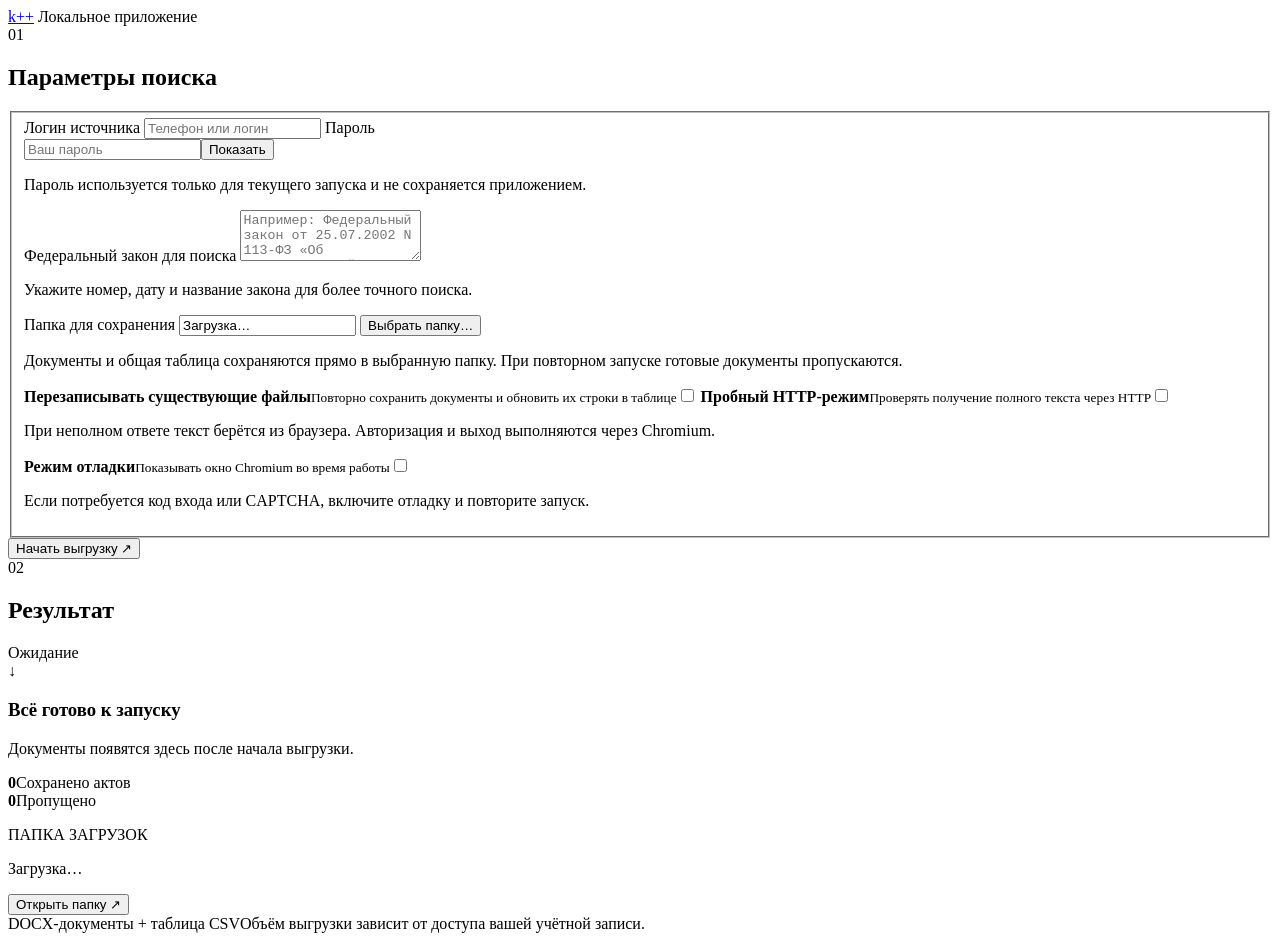
==== interfaces/web/static/index.html @ 3f466249 "Initial implementation for macOS and Linux" ====
<!doctype html>
<html lang="ru">
<head>
  <meta charset="utf-8">
  <meta name="viewport" content="width=device-width, initial-scale=1">
  <meta name="app-token" content="__APP_TOKEN__">
  <title>Kplusplus · Судебная практика</title>
  <link rel="stylesheet" href="/style.css">
  <script src="/app.js" defer></script>
</head>
<body>
  <div class="shell">
    <header><a class="brand" href="/" aria-label="Kplusplus — главная">k<span>++</span></a><span class="local"><i></i> Локальное приложение</span></header>
    <main>
      <div class="layout">
        <section class="card form-card" aria-labelledby="settings-title">
          <div class="section-heading"><span class="step">01</span><h2 id="settings-title">Параметры поиска</h2></div>
          <form id="parser-form">
            <fieldset id="settings">
              <label for="login">Логин источника</label>
              <input id="login" name="login" autocomplete="username" placeholder="Телефон или логин" maxlength="2000">
              <label for="password">Пароль</label>
              <div class="password-wrap"><input id="password" name="password" type="password" autocomplete="current-password" placeholder="Ваш пароль" maxlength="2000"><button type="button" id="show-password" aria-label="Показать пароль" aria-pressed="false">Показать</button></div>
              <p class="hint">Пароль используется только для текущего запуска и не сохраняется приложением.</p>
              <label for="law">Федеральный закон для поиска</label>
              <textarea id="law" name="law" rows="3" required maxlength="2000" placeholder='Например: Федеральный закон от 25.07.2002 N 113-ФЗ «Об альтернативной гражданской службе»'></textarea>
              <p class="hint">Укажите номер, дату и название закона для более точного поиска.</p>
              <label for="save-directory">Папка для сохранения</label>
              <input id="save-directory" readonly aria-describedby="save-hint" value="Загрузка…">
              <button type="button" id="choose-folder" class="secondary choose-folder">Выбрать папку…</button>
              <p class="hint" id="save-hint">Документы и общая таблица сохраняются прямо в выбранную папку. При повторном запуске готовые документы пропускаются.</p>
              <label class="debug-option" for="overwrite"><span><strong>Перезаписывать существующие файлы</strong><small>Повторно сохранить документы и обновить их строки в таблице</small></span><input id="overwrite" type="checkbox" role="switch"></label>
              <label class="debug-option" for="hybrid"><span><strong>Пробный HTTP-режим</strong><small>Проверять получение полного текста через HTTP</small></span><input id="hybrid" type="checkbox" role="switch"></label>
              <p class="hint">При неполном ответе текст берётся из браузера. Авторизация и выход выполняются через Chromium.</p>
              <label class="debug-option" for="debug"><span><strong>Режим отладки</strong><small>Показывать окно Chromium во время работы</small></span><input id="debug" name="debug" type="checkbox" role="switch"></label>
              <p class="hint">Если потребуется код входа или CAPTCHA, включите отладку и повторите запуск.</p>
            </fieldset>
            <button class="primary" type="submit" id="start">Начать выгрузку <span aria-hidden="true">↗</span></button>
          </form>
        </section>
        <section class="card result-card" aria-labelledby="result-title">
          <div class="section-heading"><span class="step">02</span><h2 id="result-title">Результат</h2><span id="badge">Ожидание</span></div>
          <div class="status-block" aria-live="polite"><div class="status-icon" id="status-icon" aria-hidden="true">↓</div><h3 id="phase">Всё готово к запуску</h3><p id="description">Документы появятся здесь после начала выгрузки.</p></div>
          <div class="counters"><div><strong id="saved">0</strong><span>Сохранено актов</span></div><div><strong id="skipped">0</strong><span>Пропущено</span></div></div>
          <p id="error" class="error" role="alert" hidden></p>
          <p id="transport-summary" class="hint" aria-live="polite"></p>
          <p id="logout" class="hint" aria-live="polite"></p>
          <div class="folder"><span class="eyebrow">ПАПКА ЗАГРУЗОК</span><p id="directory">Загрузка…</p><button id="open-folder" class="secondary" type="button">Открыть папку <span aria-hidden="true">↗</span></button></div>
          <button id="stop" class="stop" type="button" hidden>Остановить и выйти из системы</button>
        </section>
      </div>
      <footer><span>DOCX-документы + таблица CSV</span><span>Объём выгрузки зависит от доступа вашей учётной записи.</span></footer>
    </main>
  </div>
</body>
</html>
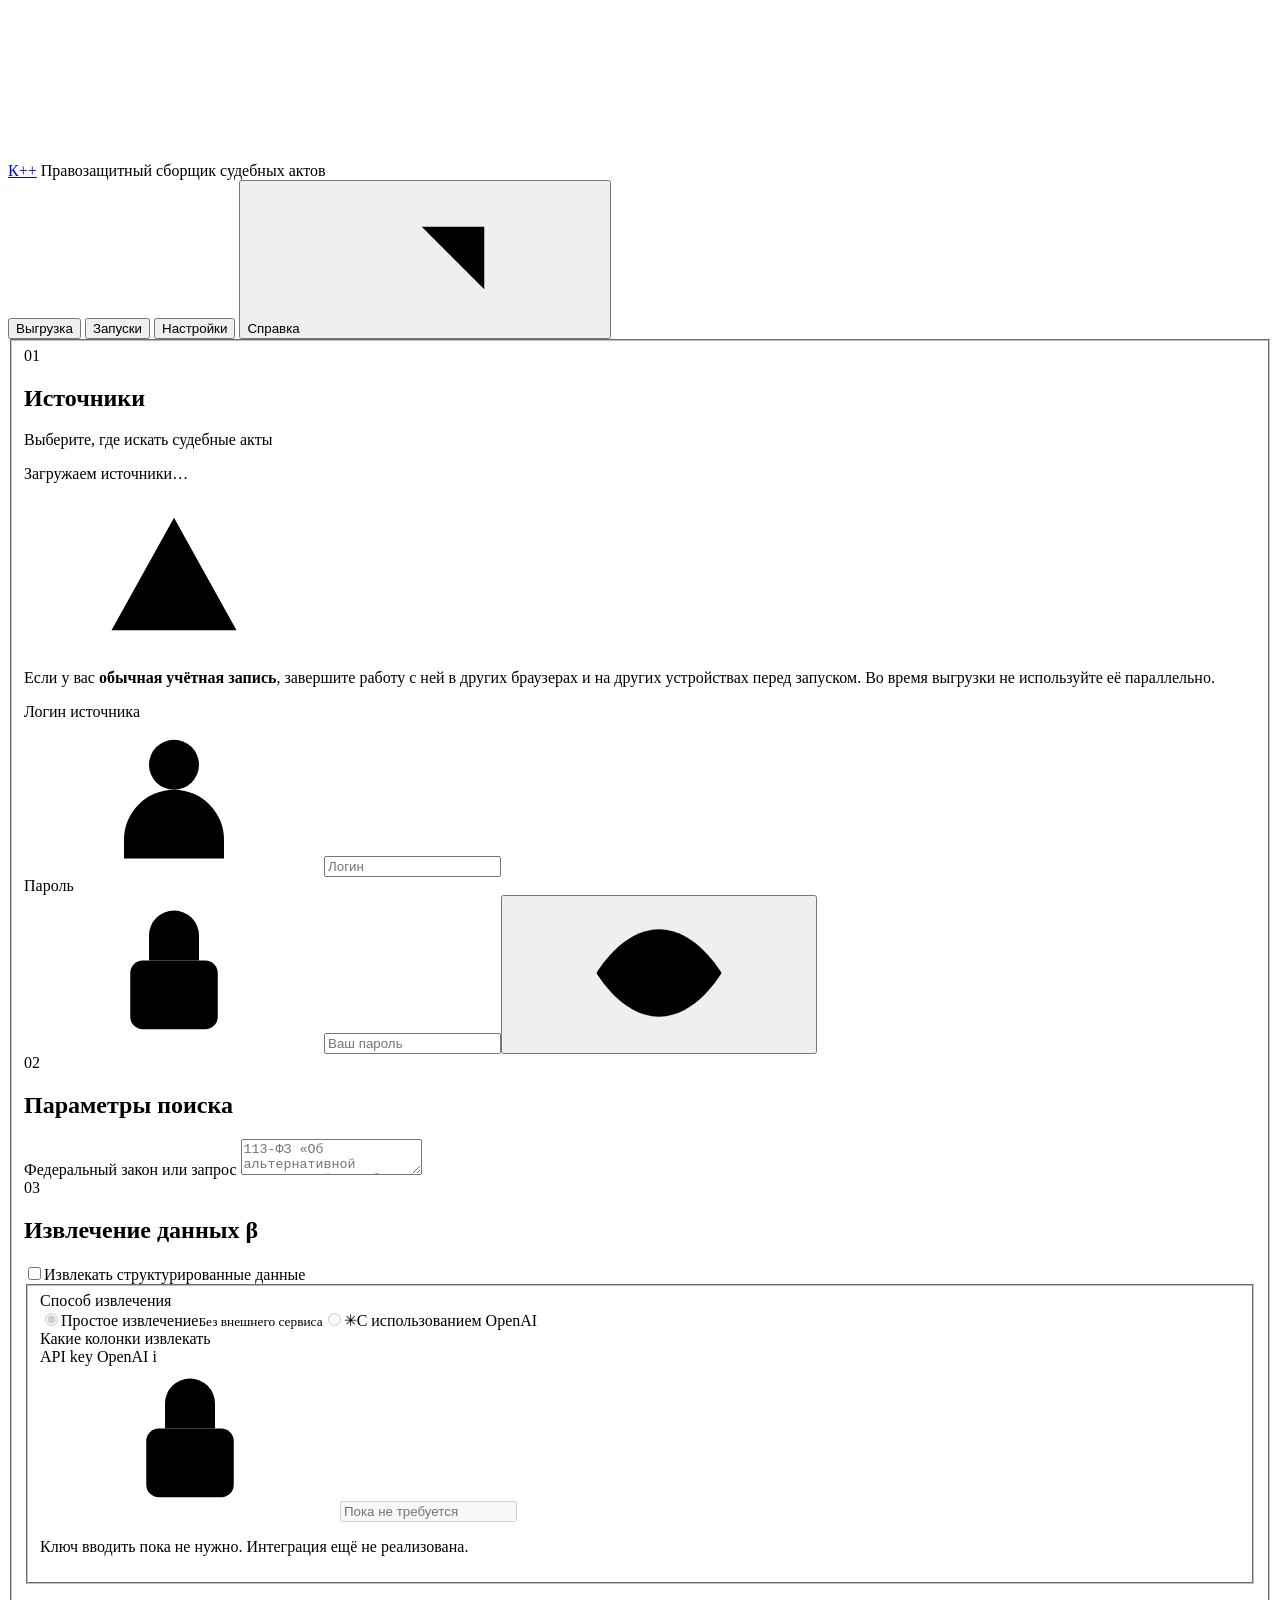
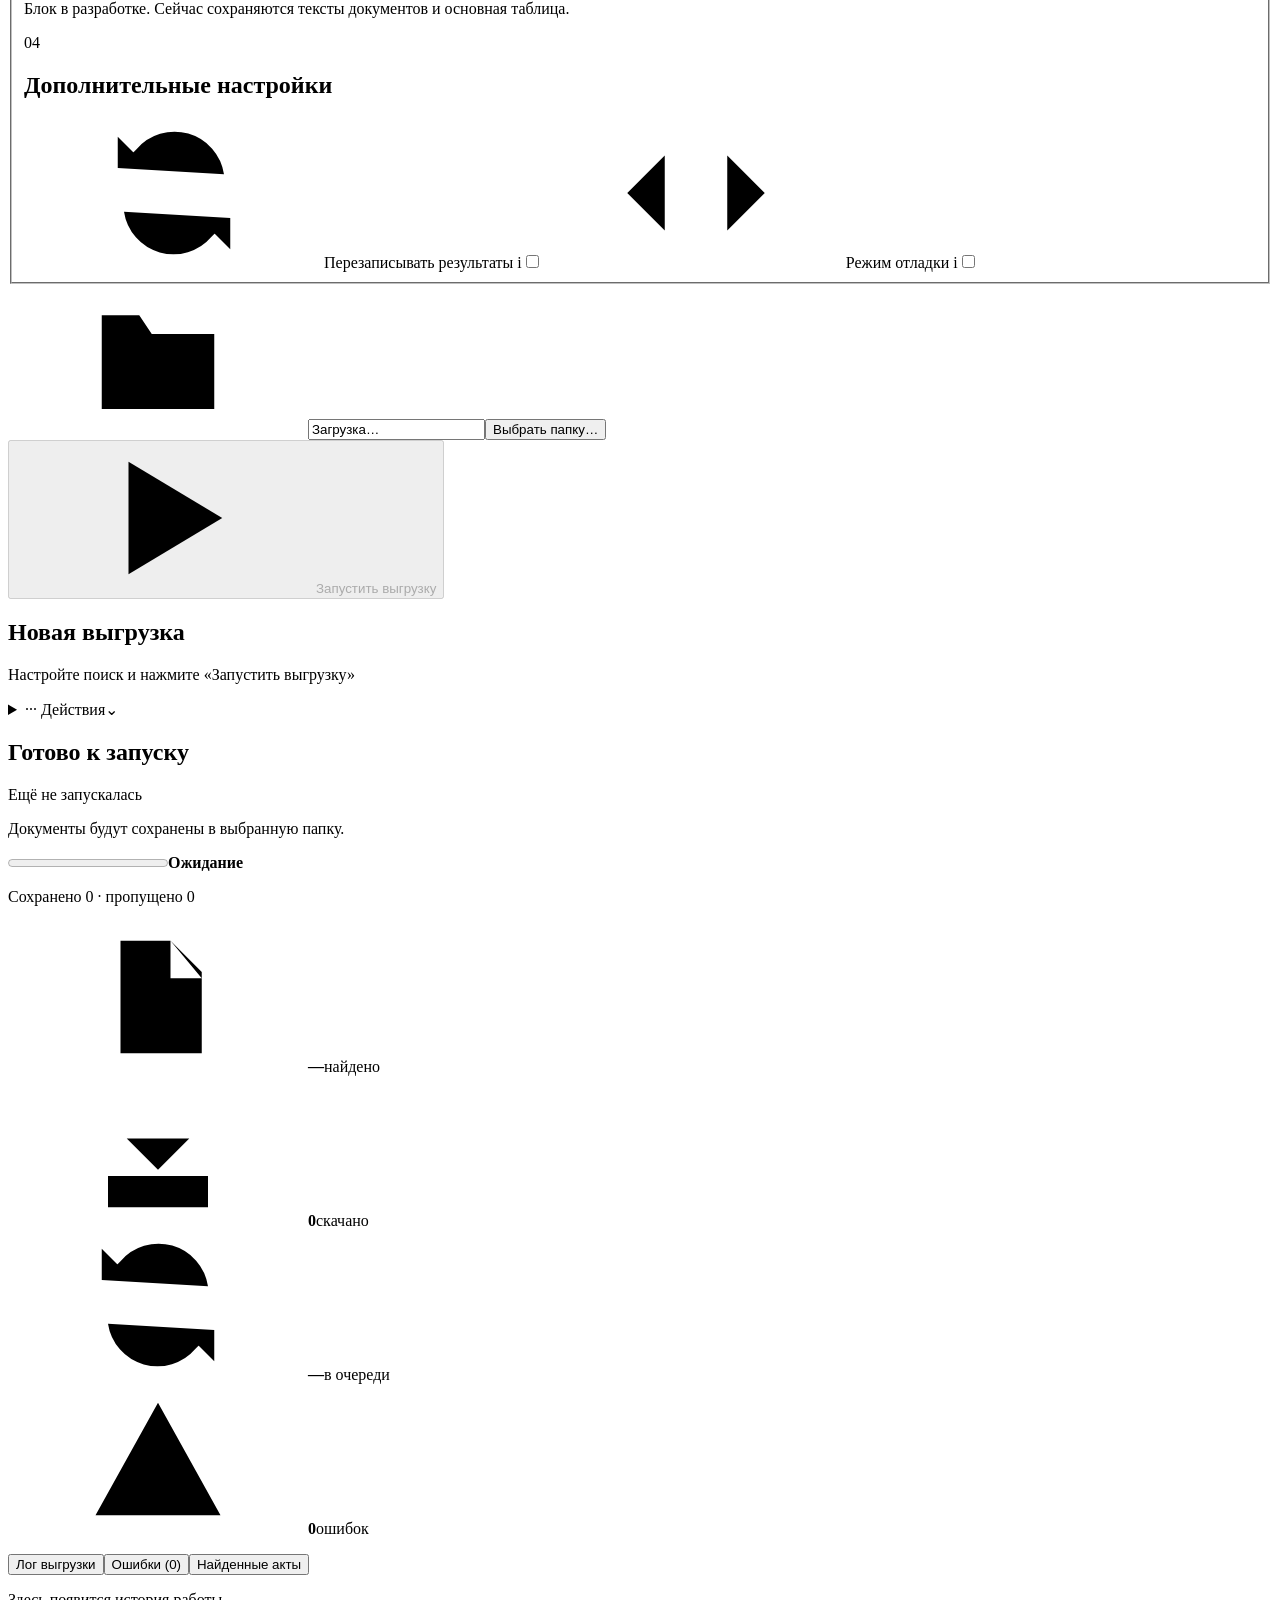
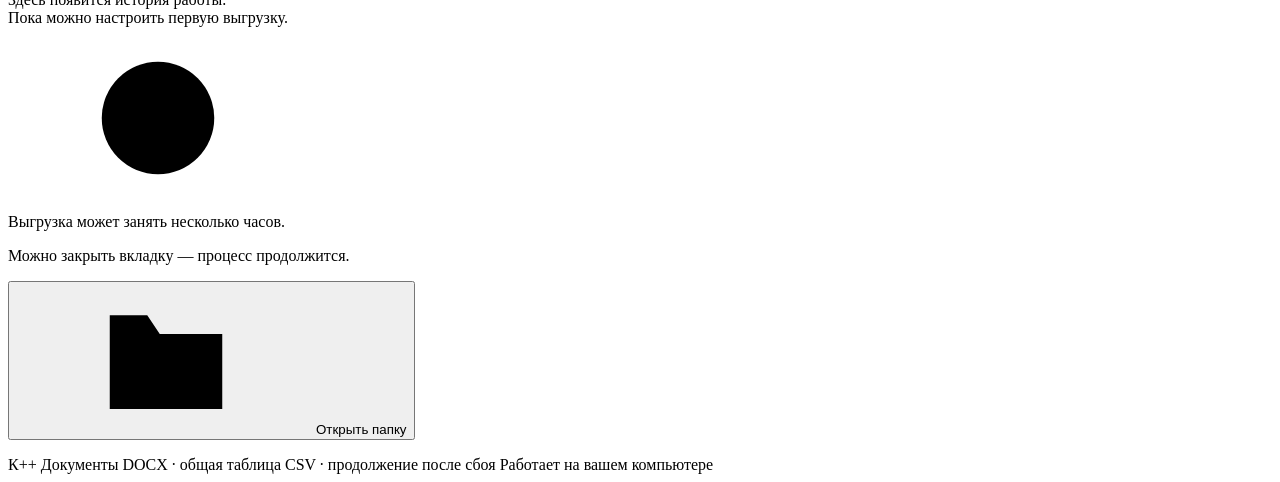
==== commit de67ae58: "Обновился интерфейс, убран HTTP-режим К+ в веб-приложении (пока не работает)" ====
--- a/interfaces/web/static/index.html
+++ b/interfaces/web/static/index.html
@@ -1,56 +1,99 @@
 <!doctype html>
 <html lang="ru">
 <head>
-  <meta charset="utf-8">
-  <meta name="viewport" content="width=device-width, initial-scale=1">
+  <meta charset="utf-8"><meta name="viewport" content="width=device-width, initial-scale=1">
   <meta name="app-token" content="__APP_TOKEN__">
-  <title>Kplusplus · Судебная практика</title>
-  <link rel="stylesheet" href="/style.css">
-  <script src="/app.js" defer></script>
+  <title>К++ · Сборщик судебных актов</title>
+  <link rel="stylesheet" href="/style.css"><script src="/app.js" defer></script>
 </head>
 <body>
-  <div class="shell">
-    <header><a class="brand" href="/" aria-label="Kplusplus — главная">k<span>++</span></a><span class="local"><i></i> Локальное приложение</span></header>
-    <main>
-      <div class="layout">
-        <section class="card form-card" aria-labelledby="settings-title">
-          <div class="section-heading"><span class="step">01</span><h2 id="settings-title">Параметры поиска</h2></div>
-          <form id="parser-form">
-            <fieldset id="settings">
-              <label for="login">Логин источника</label>
-              <input id="login" name="login" autocomplete="username" placeholder="Телефон или логин" maxlength="2000">
-              <label for="password">Пароль</label>
-              <div class="password-wrap"><input id="password" name="password" type="password" autocomplete="current-password" placeholder="Ваш пароль" maxlength="2000"><button type="button" id="show-password" aria-label="Показать пароль" aria-pressed="false">Показать</button></div>
-              <p class="hint">Пароль используется только для текущего запуска и не сохраняется приложением.</p>
-              <label for="law">Федеральный закон для поиска</label>
-              <textarea id="law" name="law" rows="3" required maxlength="2000" placeholder='Например: Федеральный закон от 25.07.2002 N 113-ФЗ «Об альтернативной гражданской службе»'></textarea>
-              <p class="hint">Укажите номер, дату и название закона для более точного поиска.</p>
-              <label for="save-directory">Папка для сохранения</label>
-              <input id="save-directory" readonly aria-describedby="save-hint" value="Загрузка…">
-              <button type="button" id="choose-folder" class="secondary choose-folder">Выбрать папку…</button>
-              <p class="hint" id="save-hint">Документы и общая таблица сохраняются прямо в выбранную папку. При повторном запуске готовые документы пропускаются.</p>
-              <label class="debug-option" for="overwrite"><span><strong>Перезаписывать существующие файлы</strong><small>Повторно сохранить документы и обновить их строки в таблице</small></span><input id="overwrite" type="checkbox" role="switch"></label>
-              <label class="debug-option" for="hybrid"><span><strong>Пробный HTTP-режим</strong><small>Проверять получение полного текста через HTTP</small></span><input id="hybrid" type="checkbox" role="switch"></label>
-              <p class="hint">При неполном ответе текст берётся из браузера. Авторизация и выход выполняются через Chromium.</p>
-              <label class="debug-option" for="debug"><span><strong>Режим отладки</strong><small>Показывать окно Chromium во время работы</small></span><input id="debug" name="debug" type="checkbox" role="switch"></label>
-              <p class="hint">Если потребуется код входа или CAPTCHA, включите отладку и повторите запуск.</p>
-            </fieldset>
-            <button class="primary" type="submit" id="start">Начать выгрузку <span aria-hidden="true">↗</span></button>
-          </form>
+<svg class="icon-library" aria-hidden="true"><defs>
+  <symbol id="i-arrow" viewBox="0 0 24 24"><path d="M7 17 17 7M7 7h10v10"/></symbol>
+  <symbol id="i-folder" viewBox="0 0 24 24"><path d="M3 7V5h6l2 3h10v12H3V7Z"/></symbol>
+  <symbol id="i-file" viewBox="0 0 24 24"><path d="M6 3h8l5 5v13H6V3Z M14 3v6h5"/></symbol>
+  <symbol id="i-download" viewBox="0 0 24 24"><path d="M12 3v12m-5-5 5 5 5-5M4 16v5h16v-5"/></symbol>
+  <symbol id="i-refresh" viewBox="0 0 24 24"><path d="M20 9a8 8 0 0 0-14-4L3 8m0-5v5h5M4 15a8 8 0 0 0 14 4l3-3m0 5v-5h-5"/></symbol>
+  <symbol id="i-alert" viewBox="0 0 24 24"><path d="m12 3 10 18H2L12 3Z M12 9v5m0 3v.2"/></symbol>
+  <symbol id="i-info" viewBox="0 0 24 24"><circle cx="12" cy="12" r="9"/><path d="M12 11v6m0-10v.2"/></symbol>
+  <symbol id="i-user" viewBox="0 0 24 24"><circle cx="12" cy="7" r="4"/><path d="M4 22v-3a8 8 0 0 1 16 0v3"/></symbol>
+  <symbol id="i-lock" viewBox="0 0 24 24"><rect x="5" y="10" width="14" height="11" rx="2"/><path d="M8 10V6a4 4 0 0 1 8 0v4m-4 4v3"/></symbol>
+  <symbol id="i-eye" viewBox="0 0 24 24"><path d="M2 12s4-7 10-7 10 7 10 7-4 7-10 7S2 12 2 12Z"/><circle cx="12" cy="12" r="3"/></symbol>
+  <symbol id="i-scales" viewBox="0 0 24 24"><path d="M12 3v18M7 21h10M3 7h18M6 7l-4 8h8L6 7Zm12 0-4 8h8l-4-8Z"/></symbol>
+  <symbol id="i-play" viewBox="0 0 24 24"><path d="m6 3 15 9-15 9V3Z"/></symbol>
+  <symbol id="i-stop" viewBox="0 0 24 24"><rect x="5" y="5" width="14" height="14" rx="1"/></symbol>
+  <symbol id="i-code" viewBox="0 0 24 24"><path d="m7 6-6 6 6 6m10-12 6 6-6 6M14 3l-4 18"/></symbol>
+  <symbol id="i-network" viewBox="0 0 24 24"><path d="M3 3l18 18M3 9a15 15 0 0 1 18 0M6 13a10 10 0 0 1 12 0m-9 4a5 5 0 0 1 6 0m-3 4v.1"/></symbol>
+</defs></svg>
+<div class="app-shell">
+  <header class="topbar">
+    <a class="brand" href="/" aria-label="К++ — главная"><span>К++</span></a>
+    <span class="brand-description">Правозащитный сборщик судебных актов</span>
+    <nav aria-label="Основная навигация">
+      <button type="button" class="nav-button active" id="nav-export">Выгрузка</button>
+      <button type="button" class="nav-button" id="nav-runs">Запуски</button>
+      <button type="button" class="nav-button" id="nav-settings">Настройки</button>
+      <button type="button" class="nav-button" id="nav-help">Справка <svg class="icon"><use href="#i-arrow"/></svg></button>
+    </nav>
+  </header>
+  <main class="workspace">
+    <form id="parser-form" class="configuration">
+      <fieldset id="settings">
+        <section class="panel numbered" aria-labelledby="sources-title">
+          <span class="number-sticker" aria-hidden="true">01</span>
+          <h2 id="sources-title">Источники</h2><p class="section-caption">Выберите, где искать судебные акты</p>
+          <div id="source-cards" class="source-cards" aria-live="polite"><p class="muted">Загружаем источники…</p></div>
+          <div id="account-notice" class="notice account-notice"><svg class="icon"><use href="#i-alert"/></svg><p>Если у вас <strong>обычная учётная запись</strong>, завершите работу с ней в других браузерах и на других устройствах перед запуском. Во время выгрузки не используйте её параллельно.</p></div>
+          <div id="credentials" class="credentials">
+            <div><label for="login" id="login-label">Логин источника</label><div class="input-with-icon"><svg class="icon"><use href="#i-user"/></svg><input id="login" aria-label="Логин источника" autocomplete="username" placeholder="Логин" maxlength="2000"></div></div>
+            <div><label for="password">Пароль</label><div class="input-with-icon password-wrap"><svg class="icon"><use href="#i-lock"/></svg><input id="password" type="password" autocomplete="current-password" placeholder="Ваш пароль" maxlength="2000"><button type="button" id="show-password" class="icon-button" aria-label="Показать пароль" aria-pressed="false"><svg class="icon"><use href="#i-eye"/></svg></button></div></div>
+          </div>
         </section>
-        <section class="card result-card" aria-labelledby="result-title">
-          <div class="section-heading"><span class="step">02</span><h2 id="result-title">Результат</h2><span id="badge">Ожидание</span></div>
-          <div class="status-block" aria-live="polite"><div class="status-icon" id="status-icon" aria-hidden="true">↓</div><h3 id="phase">Всё готово к запуску</h3><p id="description">Документы появятся здесь после начала выгрузки.</p></div>
-          <div class="counters"><div><strong id="saved">0</strong><span>Сохранено актов</span></div><div><strong id="skipped">0</strong><span>Пропущено</span></div></div>
-          <p id="error" class="error" role="alert" hidden></p>
-          <p id="transport-summary" class="hint" aria-live="polite"></p>
-          <p id="logout" class="hint" aria-live="polite"></p>
-          <div class="folder"><span class="eyebrow">ПАПКА ЗАГРУЗОК</span><p id="directory">Загрузка…</p><button id="open-folder" class="secondary" type="button">Открыть папку <span aria-hidden="true">↗</span></button></div>
-          <button id="stop" class="stop" type="button" hidden>Остановить и выйти из системы</button>
+        <section class="panel numbered" aria-labelledby="search-title">
+          <span class="number-sticker" aria-hidden="true">02</span><h2 id="search-title">Параметры поиска</h2>
+          <label for="law">Федеральный закон или запрос</label>
+          <textarea id="law" rows="2" required maxlength="2000" placeholder='113-ФЗ «Об альтернативной гражданской службе»'></textarea>
         </section>
+        <section class="panel numbered ner-panel" aria-labelledby="ner-title">
+          <span class="number-sticker" aria-hidden="true">03</span><h2 id="ner-title">Извлечение данных <span class="beta">β</span></h2>
+          <label class="switch-row ner-enable" for="ner-enabled"><input id="ner-enabled" type="checkbox" role="switch"><span>Извлекать структурированные данные</span></label>
+          <fieldset id="ner-options" disabled>
+            <span class="field-label">Способ извлечения</span>
+            <div class="method-options"><label class="method-choice"><input type="radio" name="ner-method" value="simple" checked><span>Простое извлечение<small>Без внешнего сервиса</small></span></label><label class="method-choice"><input type="radio" name="ner-method" value="openai"><span class="ai-mark" aria-hidden="true">✳</span><span>С использованием OpenAI</span></label></div>
+            <div class="extraction-details"><div><span class="field-label">Какие колонки извлекать</span><div id="ner-fields" class="ner-fields"></div></div><div class="api-settings"><label for="api-key">API key OpenAI <span class="information" title="Интеграция пока не реализована">i</span></label><div class="input-with-icon"><svg class="icon"><use href="#i-lock"/></svg><input id="api-key" type="password" disabled placeholder="Пока не требуется" autocomplete="off"></div><p class="muted">Ключ вводить пока не нужно. Интеграция ещё не реализована.</p></div></div>
+          </fieldset>
+          <p class="stub-note" id="ner-note">Блок в разработке. Сейчас сохраняются тексты документов и основная таблица.</p>
+        </section>
+        <section class="panel numbered" id="advanced-panel" tabindex="-1" aria-labelledby="advanced-title">
+          <span class="number-sticker" aria-hidden="true">04</span><h2 id="advanced-title">Дополнительные настройки</h2>
+          <div class="advanced-options">
+            <label class="advanced-choice" for="overwrite"><span><svg class="icon"><use href="#i-refresh"/></svg>Перезаписывать результаты <span class="information" title="Заново сохранить файлы и обновить соответствующие строки таблицы">i</span></span><input id="overwrite" aria-label="Перезаписывать существующие файлы" type="checkbox" role="switch"></label>
+            <label class="advanced-choice" for="debug"><span><svg class="icon"><use href="#i-code"/></svg>Режим отладки <span class="information" title="Показывать Chromium и подробные сообщения о ходе работы">i</span></span><input id="debug" aria-label="Режим отладки" type="checkbox" role="switch"></label>
+          </div>
+        </section>
+      </fieldset>
+      <div class="destination"><svg class="icon"><use href="#i-folder"/></svg><input id="save-directory" aria-label="Папка для сохранения" readonly value="Загрузка…"><button type="button" id="choose-folder">Выбрать папку…</button></div>
+      <button class="start-button" type="submit" id="start" disabled><svg class="icon"><use href="#i-play"/></svg>Запустить выгрузку</button>
+    </form>
+    <section class="panel result-panel" aria-labelledby="run-title">
+      <div class="run-heading"><span class="status-dot" id="status-dot" aria-hidden="true"></span><div><h2 id="run-title">Новая выгрузка</h2><p id="run-subtitle" class="muted">Настройте поиск и нажмите «Запустить выгрузку»</p></div><details class="actions-menu"><summary>··· <span>Действия</span>⌄</summary><div><button id="copy-log" type="button">Скопировать лог</button><button id="action-help" type="button">Как продолжить после сбоя</button></div></details></div>
+      <div class="status-heading"><h1 id="phase">Готово к запуску</h1><span id="elapsed" class="elapsed">Ещё не запускалась</span></div>
+      <p id="description" class="status-description">Документы будут сохранены в выбранную папку.</p>
+      <div class="progress-track"><progress id="progress" max="100" value="0" aria-label="Ход выгрузки"></progress><strong id="progress-label">Ожидание</strong></div>
+      <p class="progress-caption">Сохранено <span id="saved-summary">0</span> · пропущено <span id="skipped">0</span><span id="transport-summary"></span></p>
+      <div class="metrics"><div><svg class="icon"><use href="#i-file"/></svg><strong id="found">—</strong><span>найдено</span></div><div><svg class="icon"><use href="#i-download"/></svg><strong id="saved">0</strong><span>скачано</span></div><div><svg class="icon"><use href="#i-refresh"/></svg><strong id="queued">—</strong><span>в очереди</span></div><div class="error-metric"><svg class="icon"><use href="#i-alert"/></svg><strong id="failed-count">0</strong><span>ошибок</span></div></div>
+      <div class="stop-area"><button id="stop" class="stop-button" type="button" hidden><svg class="icon"><use href="#i-stop"/></svg>Остановить и выйти из системы</button><p id="logout" class="muted" aria-live="polite"></p></div>
+      <p id="error" class="error-message" role="alert" hidden></p><div id="run-warnings" class="run-warnings"></div>
+      <div class="journal"><div class="journal-tabs" role="tablist" aria-label="Результаты выгрузки"><button id="tab-log" class="selected" type="button" role="tab" aria-selected="true" aria-controls="journal-log">Лог выгрузки</button><button id="tab-errors" type="button" role="tab" aria-selected="false" aria-controls="journal-errors">Ошибки <span id="errors-tab-count">(0)</span></button><button id="tab-documents" type="button" role="tab" aria-selected="false" aria-controls="journal-documents">Найденные акты</button></div>
+        <div id="journal-log" class="journal-content" role="tabpanel" aria-labelledby="tab-log" aria-live="polite"><p class="empty-state">Здесь появится история работы.<br>Пока можно настроить первую выгрузку.</p></div>
+        <div id="journal-errors" class="journal-content" role="tabpanel" aria-labelledby="tab-errors" hidden></div>
+        <div id="journal-documents" class="journal-content" role="tabpanel" aria-labelledby="tab-documents" hidden></div>
       </div>
-      <footer><span>DOCX-документы + таблица CSV</span><span>Объём выгрузки зависит от доступа вашей учётной записи.</span></footer>
-    </main>
-  </div>
-</body>
-</html>
+      <div class="notice bottom-notice"><svg class="icon"><use href="#i-info"/></svg><div><p>Выгрузка может занять несколько часов.</p><p>Можно закрыть вкладку — процесс продолжится.</p></div><button id="open-folder" class="folder-button" type="button"><svg class="icon"><use href="#i-folder"/></svg>Открыть папку</button></div>
+      <p id="directory" class="directory-note"></p>
+    </section>
+  </main>
+  <footer>К++ <span>Документы DOCX · общая таблица CSV · продолжение после сбоя</span><span class="local-label"><i></i> Работает на вашем компьютере</span></footer>
+</div>
+<dialog id="help-dialog"><div class="dialog-heading"><h2>Как пользоваться К++</h2><button type="button" class="dialog-close" aria-label="Закрыть справку">×</button></div><ol><li>Выберите источники и введите реквизиты, если они нужны.</li><li>Укажите закон и папку для сохранения.</li><li>Нажмите «Запустить выгрузку» и дождитесь завершения.</li></ol><p>Чтобы продолжить после сбоя, выберите ту же папку и не включайте перезапись. Уже сохранённые акты будут пропущены.</p><p>Кнопка остановки завершает текущее действие и выполняет выход. Настоящая пауза пока не поддерживается.</p><p>Судакт.ру и извлечение данных пока не реализованы. К+ выгружает текущий доступный раздел высших судов.</p><p>Закрытие окна терминала остановит приложение. Пароль из формы используется только в этом запуске.</p></dialog>
+<dialog id="runs-dialog"><div class="dialog-heading"><h2>Запуски этого сеанса</h2><button type="button" class="dialog-close" aria-label="Закрыть список запусков">×</button></div><div id="runs-list"></div><p class="muted">Список хранится до закрытия приложения. Скачанные файлы и прогресс сохраняются в выбранной папке.</p></dialog>
+</body></html>
